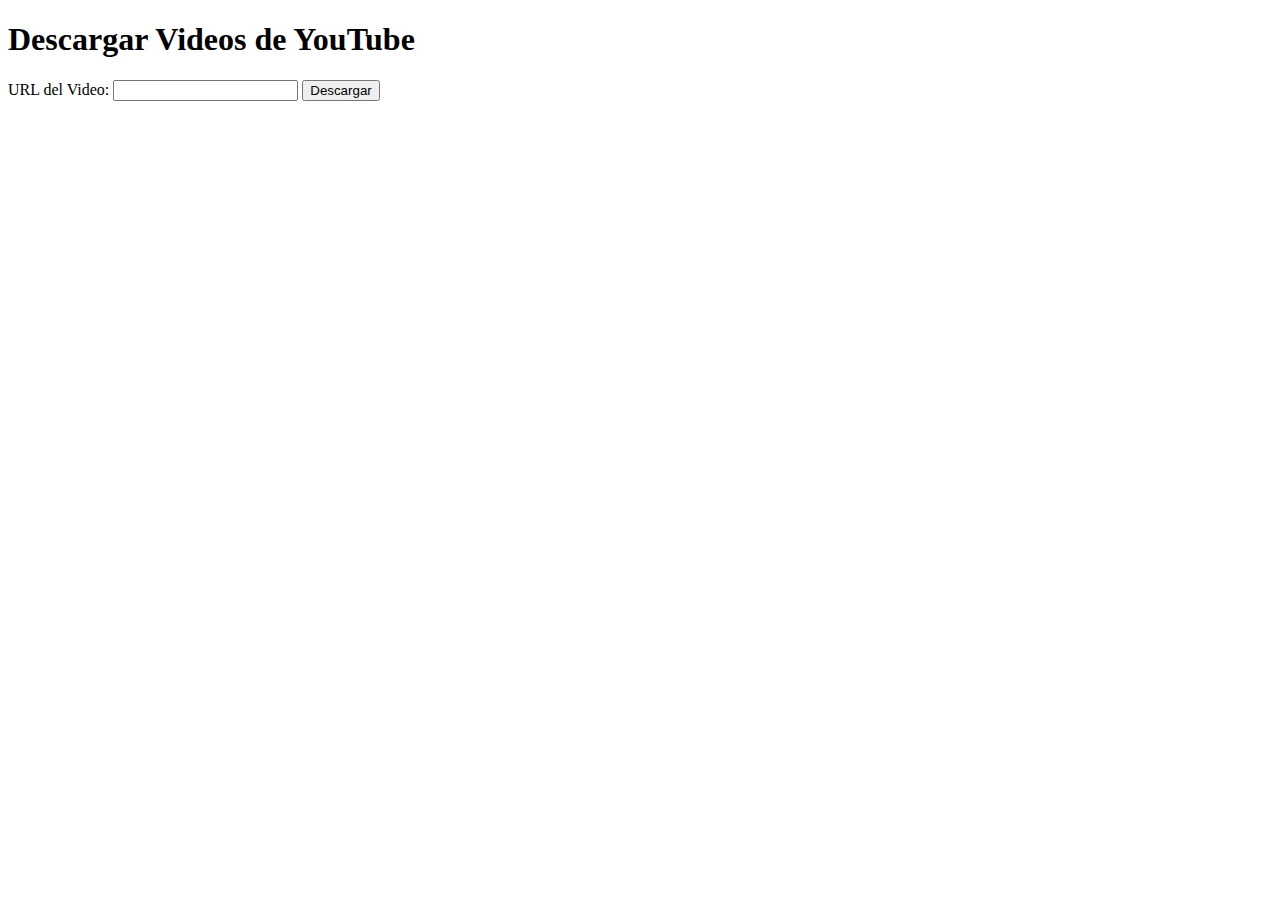
==== YoutubeDownloader/templates/index.html @ 7dade359 "Descargar videos" ====
<!DOCTYPE html>
<html lang="es">
<head>
    <meta charset="UTF-8">
    <title>Descargador de Videos de YouTube</title>
</head>
<body>
    <h1>Descargar Videos de YouTube</h1>
    <form action="/descargar" method="post">
        <label for="url">URL del Video:</label>
        <input type="text" id="url" name="url" required>
        <button type="submit">Descargar</button>
    </form>
</body>
</html>
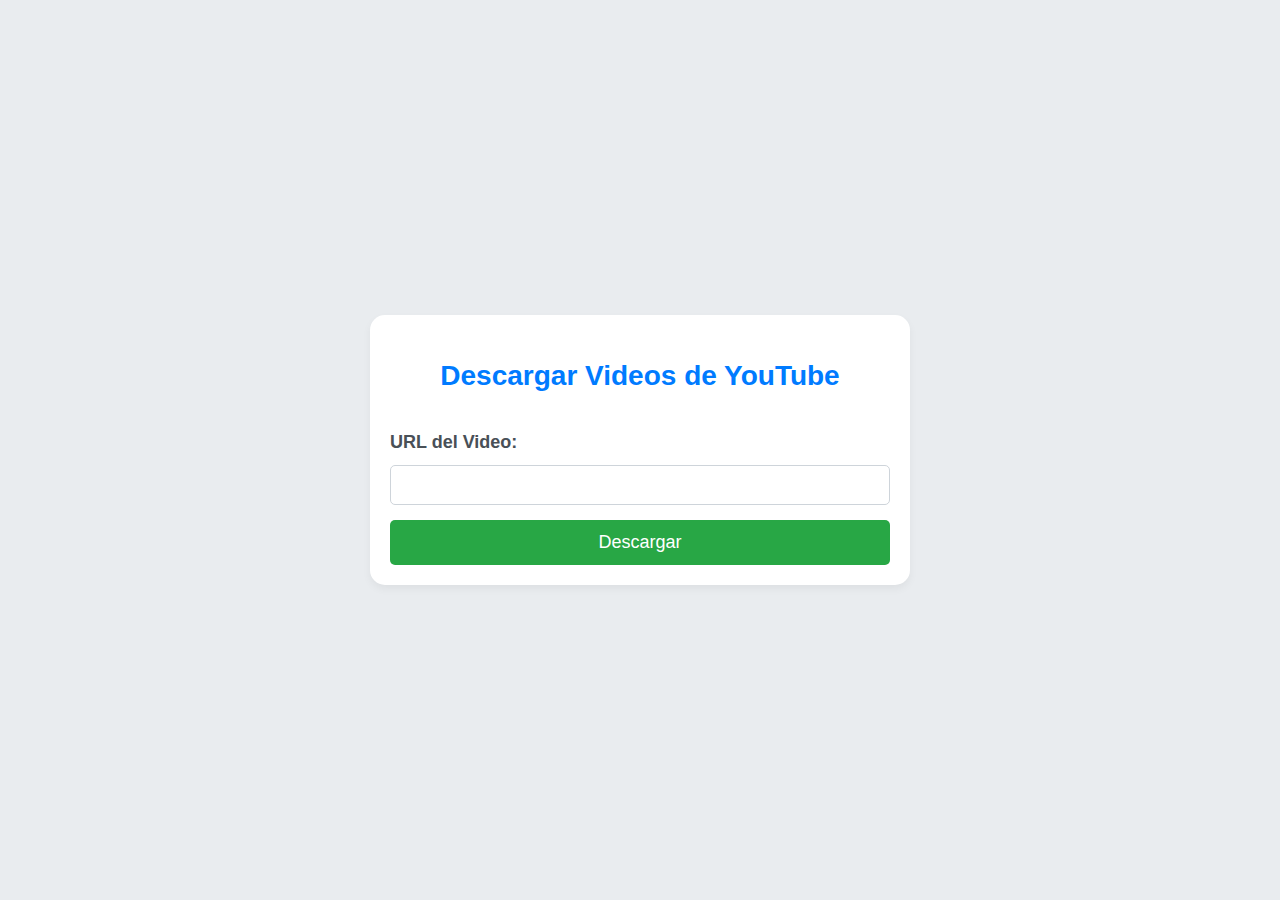
==== commit aa27a17b: "Mod" ====
--- a/YoutubeDownloader/templates/index.html
+++ b/YoutubeDownloader/templates/index.html
@@ -3,13 +3,22 @@
 <head>
     <meta charset="UTF-8">
     <title>Descargador de Videos de YouTube</title>
+    <link rel="stylesheet" href="../static/estilos.css">
 </head>
 <body>
-    <h1>Descargar Videos de YouTube</h1>
-    <form action="/descargar" method="post">
-        <label for="url">URL del Video:</label>
-        <input type="text" id="url" name="url" required>
-        <button type="submit">Descargar</button>
-    </form>
+    <div class="container">
+        <header>
+            <h1>Descargar Videos de YouTube</h1>
+        </header>
+        <main>
+            <form action="/descargar" method="post" class="descarga-form">
+                <div class="form-group">
+                    <label for="url">URL del Video:</label>
+                    <input type="text" id="url" name="url" required>
+                </div>
+                <button type="submit" class="btn-descargar">Descargar</button>
+            </form>
+        </main>
+    </div>
 </body>
-</html>+</html>
--- a/YoutubeDownloader/static/estilos.css
+++ b/YoutubeDownloader/static/estilos.css
@@ -0,0 +1,98 @@
+body {
+    font-family: 'Segoe UI', Tahoma, Geneva, Verdana, sans-serif;
+    background-color: #e9ecef;
+    color: #495057;
+    margin: 0;
+    padding: 0;
+    display: flex;
+    justify-content: center;
+    align-items: center;
+    height: 100vh;
+    line-height: 1.6;
+}
+
+.container {
+    width: 90%;
+    max-width: 500px;
+    background: #fff;
+    padding: 20px;
+    margin: 20px auto;
+    border-radius: 15px;
+    box-shadow: 0 4px 8px rgba(0, 0, 0, 0.05);
+}
+
+header {
+    text-align: center;
+    margin-bottom: 30px;
+}
+
+header h1 {
+    font-size: 28px;
+    color: #007bff;
+    margin-bottom: 10px;
+}
+
+.descarga-form {
+    display: flex;
+    flex-direction: column;
+    gap: 15px;
+}
+
+.form-group {
+    display: flex;
+    flex-direction: column;
+}
+
+label {
+    margin-bottom: 8px;
+    font-size: 18px;
+    font-weight: 600;
+}
+
+input[type="text"] {
+    padding: 10px 15px;
+    border: 1px solid #ced4da;
+    border-radius: 5px;
+    font-size: 16px;
+}
+
+.btn-descargar {
+    background-color: #28a745;
+    color: white;
+    border: none;
+    padding: 12px 20px;
+    font-size: 18px;
+    border-radius: 5px;
+    cursor: pointer;
+    transition: background-color 0.2s;
+}
+
+.btn-descargar:hover {
+    background-color: #218838;
+}
+
+/* Estilos adicionales para mejorar la accesibilidad y la interactividad */
+input[type="text"]:focus {
+    border-color: #80bdff;
+    outline: 0;
+    box-shadow: 0 0 0 0.2rem rgba(0, 123, 255, 0.25);
+}
+
+button:focus {
+    outline: none;
+}
+
+@media (max-width: 576px) {
+    .container {
+        width: 95%;
+        margin: 10px auto;
+    }
+
+    header h1 {
+        font-size: 24px;
+    }
+
+    .form-group label, .form-group input, .btn-descargar {
+        font-size: 16px;
+    }
+}